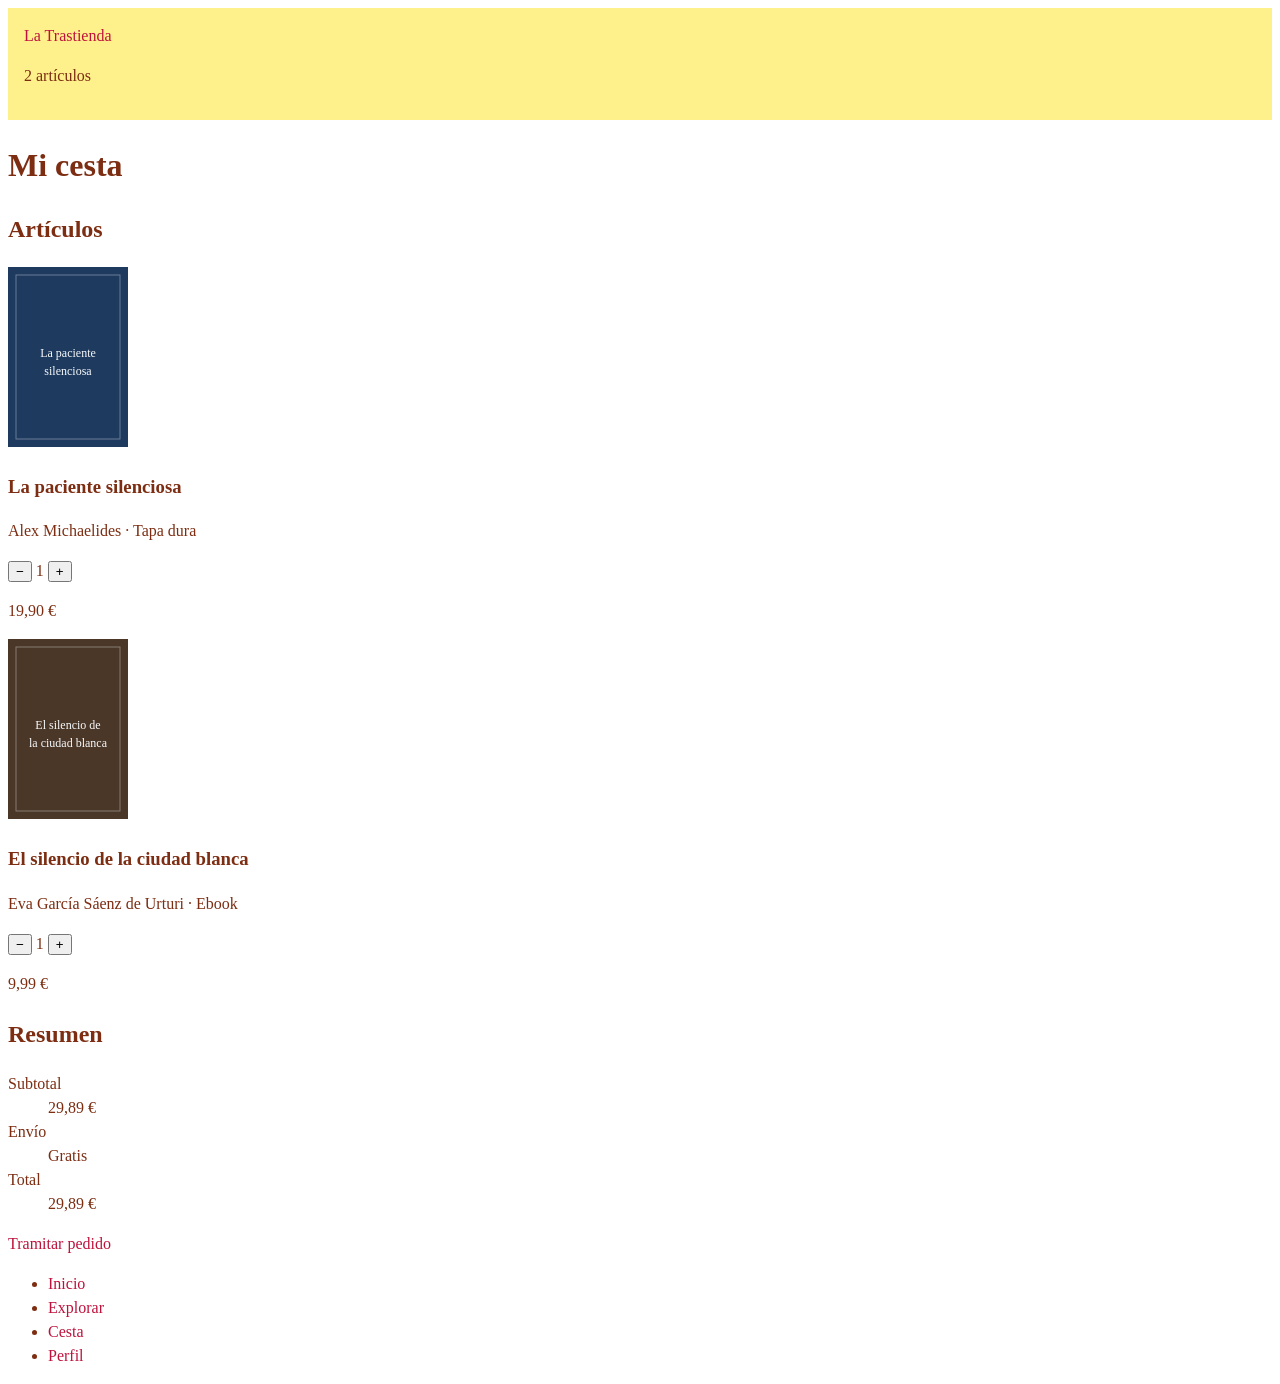
==== carrito.html @ 752e3ae5 "S1: Entorno, estructura semántica de Home y Carrito, y primeros estilos" ====
<!DOCTYPE html>
<html lang="es">
<head>
  <meta charset="UTF-8">
  <meta name="viewport" content="width=device-width, initial-scale=1.0">
  <title>Mi cesta · La Trastienda</title>
  <link rel="stylesheet" href="css/estilos.css">
</head>
<body>
  <header>
    <a href="index.html">La Trastienda</a>
    <p>2 artículos</p>
  </header>

  <main>
    <h1>Mi cesta</h1>

    <section>
      <h2>Artículos</h2>

      <article>
        <img src="img/paciente-silenciosa.svg" alt="Portada de La paciente silenciosa" width="120" height="180">
        <h3>La paciente silenciosa</h3>
        <p>Alex Michaelides · Tapa dura</p>
        <p>
          <button type="button" aria-label="Quitar un ejemplar de La paciente silenciosa">−</button>
          <span>1</span>
          <button type="button" aria-label="Añadir un ejemplar de La paciente silenciosa">+</button>
        </p>
        <p>19,90 €</p>
      </article>

      <article>
        <img src="img/silencio-ciudad-blanca.svg" alt="Portada de El silencio de la ciudad blanca" width="120" height="180">
        <h3>El silencio de la ciudad blanca</h3>
        <p>Eva García Sáenz de Urturi · Ebook</p>
        <p>
          <button type="button" aria-label="Quitar un ejemplar de El silencio de la ciudad blanca">−</button>
          <span>1</span>
          <button type="button" aria-label="Añadir un ejemplar de El silencio de la ciudad blanca">+</button>
        </p>
        <p>9,99 €</p>
      </article>
    </section>

    <section>
      <h2>Resumen</h2>
      <dl>
        <div>
          <dt>Subtotal</dt>
          <dd>29,89 €</dd>
        </div>
        <div>
          <dt>Envío</dt>
          <dd>Gratis</dd>
        </div>
        <div>
          <dt>Total</dt>
          <dd>29,89 €</dd>
        </div>
      </dl>
      <a href="pago.html">Tramitar pedido</a>
    </section>
  </main>

  <nav aria-label="Secciones de la app">
    <ul>
      <li><a href="index.html">Inicio</a></li>
      <li><a href="explorar.html">Explorar</a></li>
      <li><a href="carrito.html" aria-current="page">Cesta</a></li>
      <li><a href="perfil.html">Perfil</a></li>
    </ul>
  </nav>
</body>
</html>
---- css/estilos.css ----
body {
  font-family: Georgia, "Times New Roman", serif;
  color: #7c2d12; /* Marrón cálido / editorial */
  line-height: 1.5;
}

header {
  background-color: #fef08a; /* Amarillo suave: se nota al instante en el proyector */
  padding: 1rem;
}

a {
  color: #be123c; /* Granate / carmesí para enlaces */
  text-decoration: none;
}
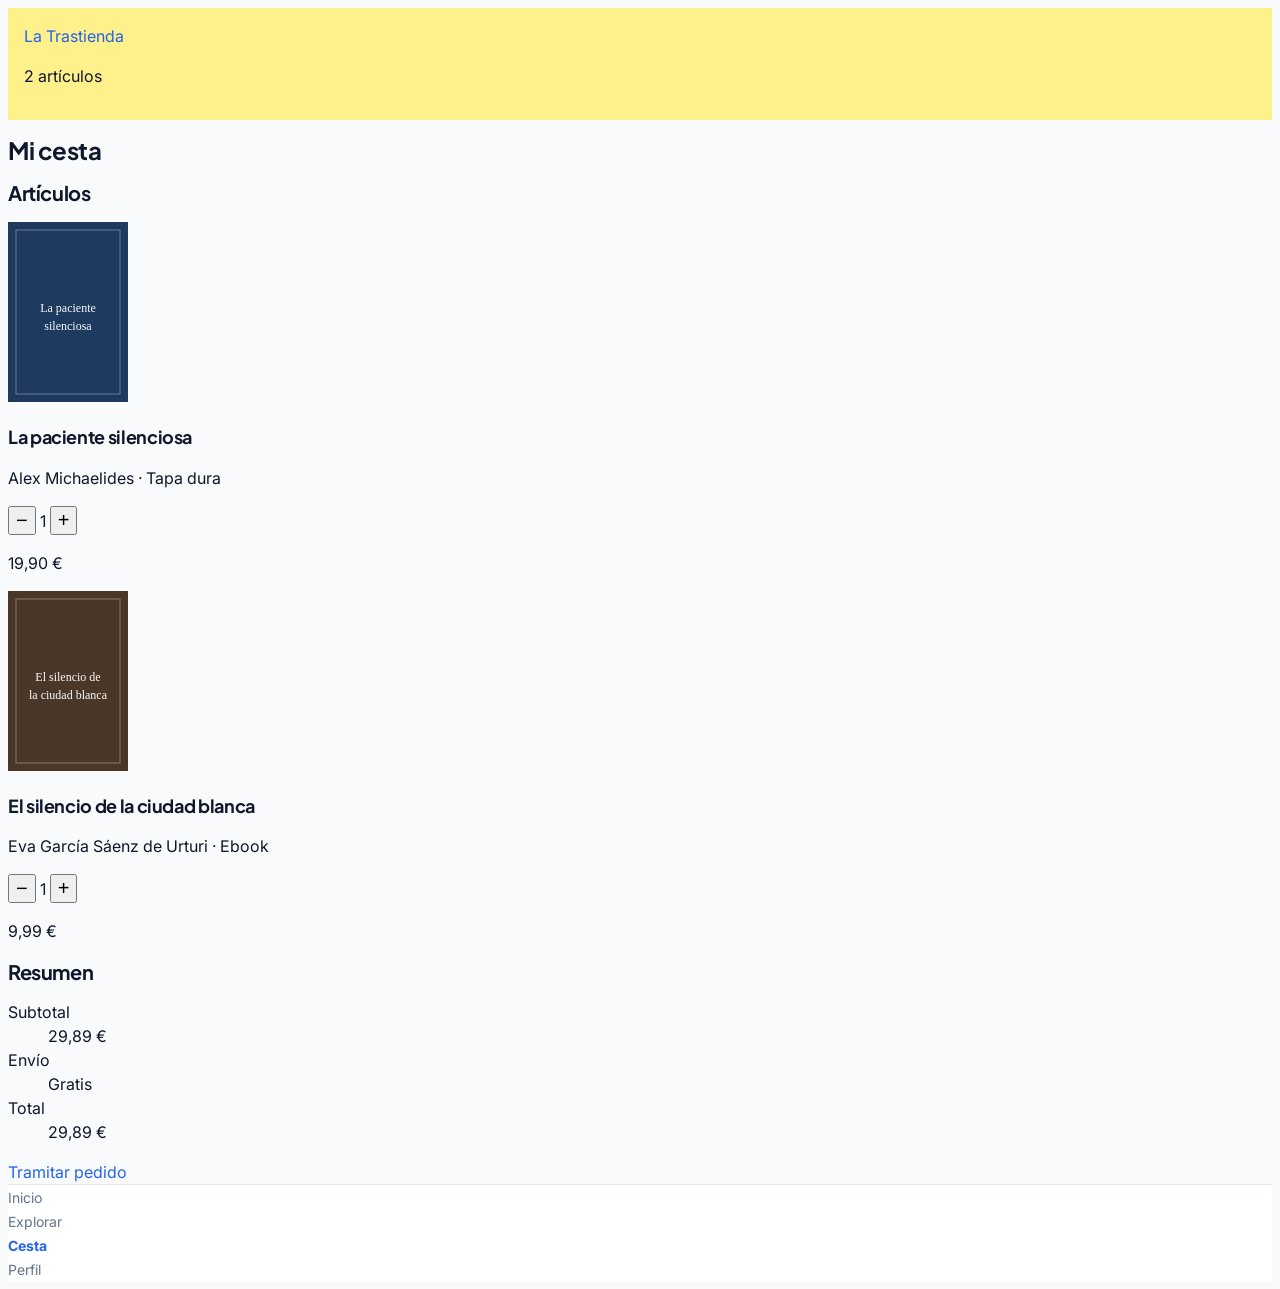
==== commit 9ffdb25d: "S5: Cierre Bloque 4.1" ====
--- a/carrito.html
+++ b/carrito.html
@@ -4,6 +4,10 @@
   <meta charset="UTF-8">
   <meta name="viewport" content="width=device-width, initial-scale=1.0">
   <title>Mi cesta · La Trastienda</title>
+  <!-- Fuentes de Google Fonts: Inter y Plus Jakarta Sans -->
+  <link rel="preconnect" href="https://fonts.googleapis.com">
+  <link rel="preconnect" href="https://fonts.gstatic.com" crossorigin>
+  <link href="https://fonts.googleapis.com/css2?family=Inter:wght@400;500;600;700&family=Plus+Jakarta+Sans:wght@600;700&display=swap" rel="stylesheet">
   <link rel="stylesheet" href="css/estilos.css">
 </head>
 <body>
--- a/css/estilos.css
+++ b/css/estilos.css
@@ -1,15 +1,188 @@
+/* ==========================================================================
+   1. Tokens de diseño en :root y variables semánticas
+   ========================================================================== */
+:root {
+  /* --- Tipografía y Escala Tipográfica (Figma) --- */
+  --font-body: 'Inter', system-ui, sans-serif;
+  --font-display: 'Plus Jakarta Sans', system-ui, sans-serif;
+
+  --text-xs:   0.75rem;   /* Caption (12 px) */
+  --text-sm:   0.875rem;  /* Body Small (14 px) */
+  --text-base: 1rem;      /* Body (16 px) */
+  --text-lg:   1.125rem;  /* H3 (18 px) */
+  --text-xl:   1.25rem;   /* H2 (20 px) */
+  --text-2xl:  1.5rem;    /* H1 (24 px) */
+  --text-3xl:  1.875rem;  /* Display (30 px) */
+
+  /* --- Escala primaria (Figma) --- */
+  --color-primary-50:  #eff6ff;
+  --color-primary-100: #dbeafe;
+  --color-primary-200: #bfdbfe;
+  --color-primary-300: #93c5fd;
+  --color-primary-400: #60a5fa;
+  --color-primary-500: #2563eb; /* Color principal de marca */
+  --color-primary-600: #1d4ed8; /* Hover */
+  --color-primary-700: #1d40af; /* Active / Focus */
+  --color-primary-800: #1e3a8a;
+  --color-primary-900: #172554;
+
+  /* --- Escala neutra (Figma) --- */
+  --color-neutral-50:  #f8fafc; /* Fondos de pantalla */
+  --color-neutral-100: #f1f5f9; /* Superficies */
+  --color-neutral-200: #e2e8f0; /* Bordes y separadores */
+  --color-neutral-300: #cbd5e1;
+  --color-neutral-400: #94a3b8;
+  --color-neutral-500: #64748b; /* Textos secundarios y autor */
+  --color-neutral-600: #475569;
+  --color-neutral-700: #334155;
+  --color-neutral-800: #1e293b;
+  --color-neutral-900: #0f172a; /* Titulares y texto principal */
+
+  /* --- Mapeo semántico --- */
+  --bg-page:        var(--color-neutral-50);
+  --bg-card:        #ffffff;
+  --text-main:      var(--color-neutral-900);
+  --text-muted:     var(--color-neutral-500);
+  --border-subtle:  var(--color-neutral-200);
+  --brand:          var(--color-primary-500);
+  --brand-hover:    var(--color-primary-600);
+
+  /* --- Experimento con oklch(): badge de acento --- */
+  --color-accent-oklch: oklch(0.65 0.20 260);
+}
+
+/* ==========================================================================
+   2. Estilos base y tipografía
+   ========================================================================== */
 body {
-  font-family: Georgia, "Times New Roman", serif;
-  color: #7c2d12; /* Marrón cálido / editorial */
+  font-family: var(--font-body);
+  font-size: var(--text-base);
   line-height: 1.5;
+  color: var(--text-main);
+  background-color: var(--bg-page);
+  min-height: 100dvh; /* Altura móvil completa */
+}
+
+h1, h2, h3 {
+  font-family: var(--font-display);
+  line-height: 1.2;
+  letter-spacing: -0.02em;
+}
+
+h1 {
+  font-size: var(--text-2xl);
+}
+
+h2 {
+  font-size: var(--text-xl);
+}
+
+h3 {
+  font-size: var(--text-lg);
+}
+
+p {
+  max-width: 65ch; /* Longitud de lectura ergonómica */
 }
 
 header {
-  background-color: #fef08a; /* Amarillo suave: se nota al instante en el proyector */
+  background-color: #fef08a; /* Amarillo suave para pruebas */
   padding: 1rem;
 }
 
 a {
-  color: #be123c; /* Granate / carmesí para enlaces */
+  color: var(--brand);
   text-decoration: none;
 }
+
+/* ==========================================================================
+   3. Barra de navegación con anidamiento nativo
+   ========================================================================== */
+nav {
+  background-color: var(--bg-card);
+  border-top: 1px solid var(--border-subtle);
+
+  ul {
+    list-style: none;
+    padding: 0;
+    margin: 0;
+  }
+
+  a {
+    color: var(--text-muted);
+    font-size: var(--text-sm);
+    text-decoration: none;
+
+    &[aria-current="page"] {
+      color: var(--brand);
+      font-weight: 700;
+    }
+
+    &:hover {
+      color: var(--text-main);
+    }
+
+    &:focus-visible {
+      outline: 2px solid var(--brand);
+      outline-offset: 2px;
+    }
+  }
+}
+
+/* ==========================================================================
+   4. Tarjeta (article.card) con anidamiento nativo y tokens semánticos
+   ========================================================================== */
+article.card {
+  background-color: var(--bg-card);
+  border: 1px solid var(--border-subtle);
+
+  h3 {
+    color: var(--text-main);
+
+    a {
+      color: inherit;
+      text-decoration: none;
+    }
+  }
+
+  p {
+    font-size: var(--text-sm);
+    color: var(--text-muted);
+  }
+
+  button {
+    font-size: var(--text-sm);
+    background-color: var(--brand);
+    color: #ffffff;
+    border: none;
+    cursor: pointer;
+
+    &:hover {
+      background-color: var(--brand-hover);
+    }
+  }
+
+  .badge {
+    font-size: var(--text-xs);
+    background-color: var(--color-accent-oklch);
+    color: #ffffff;
+
+    &:empty {
+      display: none;
+    }
+  }
+
+  &:has(.badge:not(:empty)) {
+    border-color: var(--brand);
+  }
+}
+
+h2 + .card {
+  border-top: 2px solid var(--brand);
+}
+
+/* 5. Botones de solo icono */
+button[aria-label] {
+  font-size: 1.25rem;
+  cursor: pointer;
+}
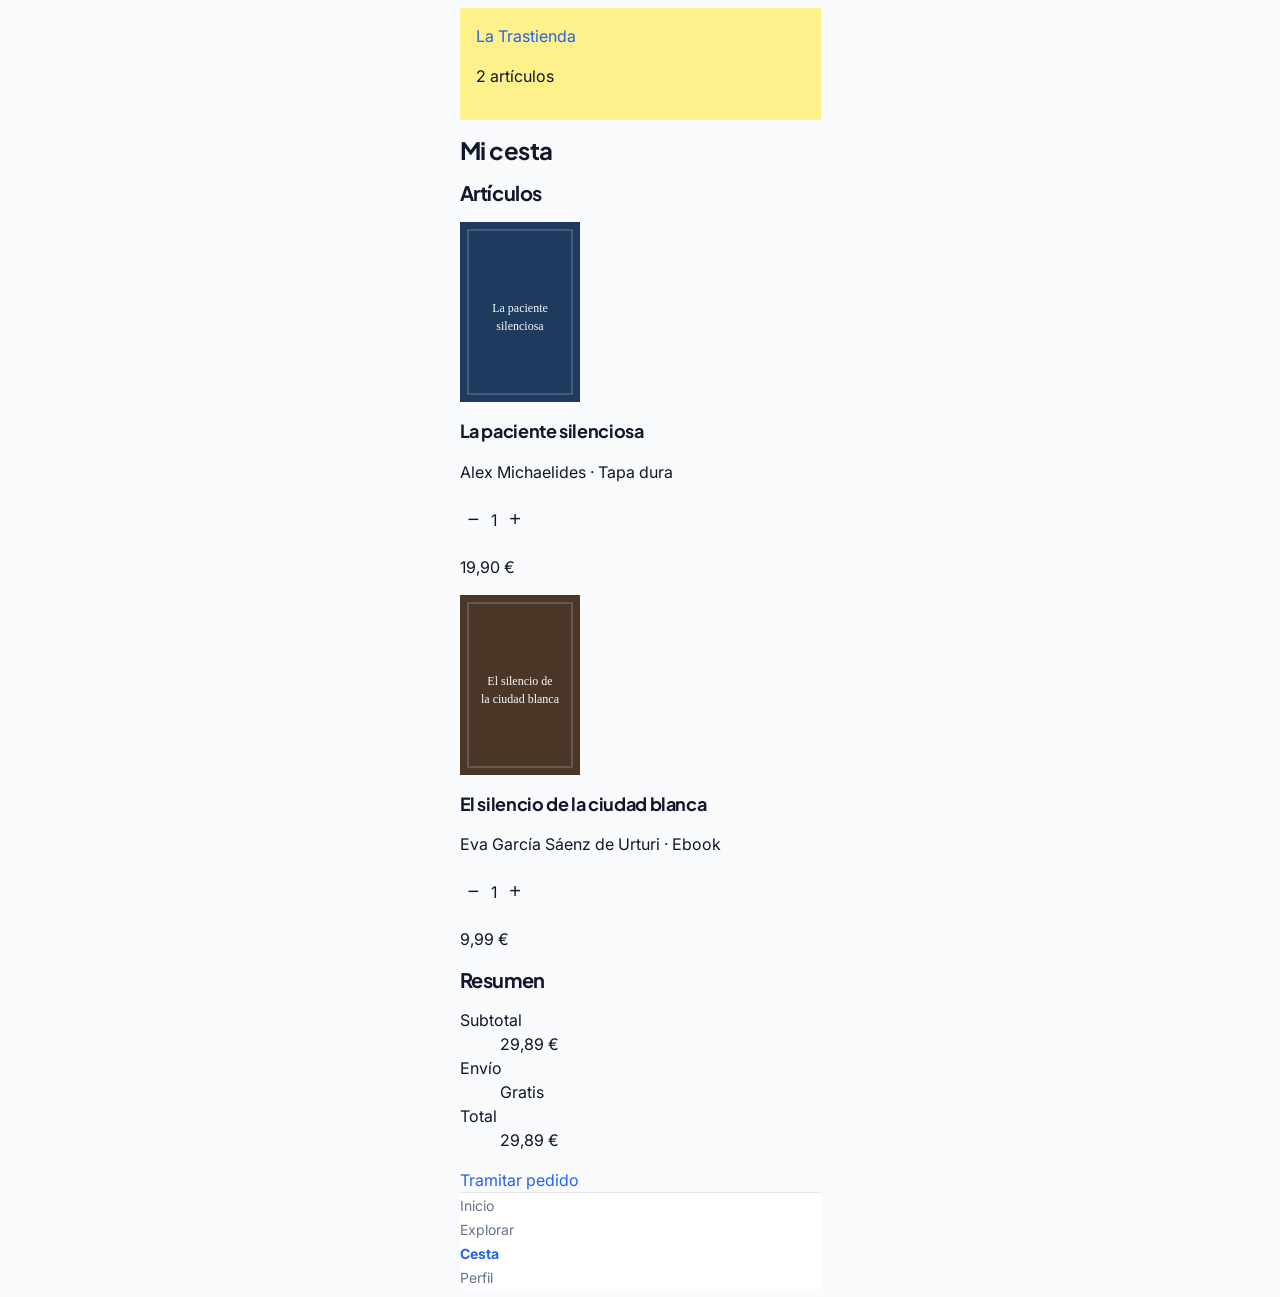
==== commit ac0daf22: "S7: Ejercicio propuesto 8 - Fondos, bordes, sombras e imágenes" ====
--- a/carrito.html
+++ b/carrito.html
@@ -23,7 +23,7 @@
       <h2>Artículos</h2>
 
       <article>
-        <img src="img/paciente-silenciosa.svg" alt="Portada de La paciente silenciosa" width="120" height="180">
+        <img class="card-cover" src="img/paciente-silenciosa.svg" alt="Portada de La paciente silenciosa" width="120" height="180">
         <h3>La paciente silenciosa</h3>
         <p>Alex Michaelides · Tapa dura</p>
         <p>
@@ -35,7 +35,7 @@
       </article>
 
       <article>
-        <img src="img/silencio-ciudad-blanca.svg" alt="Portada de El silencio de la ciudad blanca" width="120" height="180">
+        <img class="card-cover" src="img/silencio-ciudad-blanca.svg" alt="Portada de El silencio de la ciudad blanca" width="120" height="180">
         <h3>El silencio de la ciudad blanca</h3>
         <p>Eva García Sáenz de Urturi · Ebook</p>
         <p>
--- a/css/estilos.css
+++ b/css/estilos.css
@@ -3,19 +3,19 @@
    ========================================================================== */
 :root {
   /* --- Tipografía y Escala Tipográfica (Figma) --- */
-  --font-body: 'Inter', system-ui, sans-serif;
-  --font-display: 'Plus Jakarta Sans', system-ui, sans-serif;
-
-  --text-xs:   0.75rem;   /* Caption (12 px) */
-  --text-sm:   0.875rem;  /* Body Small (14 px) */
-  --text-base: 1rem;      /* Body (16 px) */
-  --text-lg:   1.125rem;  /* H3 (18 px) */
-  --text-xl:   1.25rem;   /* H2 (20 px) */
-  --text-2xl:  1.5rem;    /* H1 (24 px) */
-  --text-3xl:  1.875rem;  /* Display (30 px) */
+  --font-body: "Inter", system-ui, sans-serif;
+  --font-display: "Plus Jakarta Sans", system-ui, sans-serif;
+
+  --text-xs: 0.75rem; /* Caption (12 px) */
+  --text-sm: 0.875rem; /* Body Small (14 px) */
+  --text-base: 1rem; /* Body (16 px) */
+  --text-lg: 1.125rem; /* H3 (18 px) */
+  --text-xl: 1.25rem; /* H2 (20 px) */
+  --text-2xl: 1.5rem; /* H1 (24 px) */
+  --text-3xl: 1.875rem; /* Display (30 px) */
 
   /* --- Escala primaria (Figma) --- */
-  --color-primary-50:  #eff6ff;
+  --color-primary-50: #eff6ff;
   --color-primary-100: #dbeafe;
   --color-primary-200: #bfdbfe;
   --color-primary-300: #93c5fd;
@@ -27,7 +27,7 @@
   --color-primary-900: #172554;
 
   /* --- Escala neutra (Figma) --- */
-  --color-neutral-50:  #f8fafc; /* Fondos de pantalla */
+  --color-neutral-50: #f8fafc; /* Fondos de pantalla */
   --color-neutral-100: #f1f5f9; /* Superficies */
   --color-neutral-200: #e2e8f0; /* Bordes y separadores */
   --color-neutral-300: #cbd5e1;
@@ -39,21 +39,40 @@
   --color-neutral-900: #0f172a; /* Titulares y texto principal */
 
   /* --- Mapeo semántico --- */
-  --bg-page:        var(--color-neutral-50);
-  --bg-card:        #ffffff;
-  --text-main:      var(--color-neutral-900);
-  --text-muted:     var(--color-neutral-500);
-  --border-subtle:  var(--color-neutral-200);
-  --brand:          var(--color-primary-500);
-  --brand-hover:    var(--color-primary-600);
+  --bg-page: var(--color-neutral-50);
+  --bg-surface: #ffffff;
+  --text-main: var(--color-neutral-900);
+  --text-muted: var(--color-neutral-500);
+  --border-subtle: var(--color-neutral-200);
+  --brand: var(--color-primary-500);
+  --brand-hover: var(--color-primary-600);
 
   /* --- Experimento con oklch(): badge de acento --- */
-  --color-accent-oklch: oklch(0.65 0.20 260);
+  --color-accent-oklch: oklch(0.50 0.2 260);
+
+  /* Radios de esquina */
+  --radius-md: 8px;
+  --radius-lg: 12px;
+
+  /* Sombras de elevación */
+  --shadow-sm: 0 1px 2px 0 rgb(0 0 0 / 0.05);
+  --shadow-md: 0 4px 6px -1px rgb(0 0 0 / 0.1), 0 2px 4px -2px rgb(0 0 0 / 0.1);
+  --shadow-lg: 0 10px 15px -3px rgb(0 0 0 / 0.1), 0 4px 6px -4px rgb(0 0 0 / 0.1);
 }
 
 /* ==========================================================================
    2. Estilos base y tipografía
    ========================================================================== */
+*,*::before,*::after {
+  box-sizing: border-box;
+}
+
+img, picture, svg { 
+  max-width: 100%; 
+  height: auto; 
+  display: block; 
+}
+
 body {
   font-family: var(--font-body);
   font-size: var(--text-base);
@@ -61,9 +80,14 @@
   color: var(--text-main);
   background-color: var(--bg-page);
   min-height: 100dvh; /* Altura móvil completa */
-}
-
-h1, h2, h3 {
+  max-width: 393px; /* Ancho máximo de diseño (Figma) */
+  margin-inline: auto; /* Centrado horizontal */
+  padding: 0 1rem; /* padding lateral de 16px */
+}
+
+h1,
+h2,
+h3 {
   font-family: var(--font-display);
   line-height: 1.2;
   letter-spacing: -0.02em;
@@ -99,7 +123,7 @@
    3. Barra de navegación con anidamiento nativo
    ========================================================================== */
 nav {
-  background-color: var(--bg-card);
+  background-color: var(--bg-surface);
   border-top: 1px solid var(--border-subtle);
 
   ul {
@@ -130,13 +154,30 @@
 }
 
 /* ==========================================================================
-   4. Tarjeta (article.card) con anidamiento nativo y tokens semánticos
-   ========================================================================== */
-article.card {
-  background-color: var(--bg-card);
+   4. Tarjeta (.card) con anidamiento nativo y tokens semánticos
+   ========================================================================== */
+.card {
+  background-color: var(--bg-surface);
   border: 1px solid var(--border-subtle);
-
-  h3 {
+  border-radius: var(--radius-lg);
+  overflow: hidden;
+  padding: 1rem;
+  margin-block-end: 1rem;
+  box-shadow: var(--shadow-sm);
+
+  &:hover {
+    box-shadow: var(--shadow-md);
+  }
+
+  .card-cover {
+    width: 120px;
+    aspect-ratio: 2 / 3;
+    object-fit: cover;
+    object-position: center top;
+    background-color: var(--color-neutral-100);
+  }
+
+  .card-title {
     color: var(--text-main);
 
     a {
@@ -145,9 +186,15 @@
     }
   }
 
-  p {
+  .card-author {
     font-size: var(--text-sm);
     color: var(--text-muted);
+  }
+
+  .card-price {
+    font-size: var(--text-base);
+    font-weight: 700;
+    color: var(--brand);
   }
 
   button {
@@ -155,17 +202,30 @@
     background-color: var(--brand);
     color: #ffffff;
     border: none;
+    border-radius: var(--radius-md);
     cursor: pointer;
+    display: inline-block;
+    padding: 0.75rem 1rem; /*padding vertical y horizontal que garantice un área táctil mínima de 44 px de altura para dedos en móviles*/
+    min-height: 44px;
 
     &:hover {
       background-color: var(--brand-hover);
     }
+
+    &:focus-visible {
+      outline: 2px solid var(--brand);
+      outline-offset: 2px;
+    }
   }
 
   .badge {
     font-size: var(--text-xs);
-    background-color: var(--color-accent-oklch);
+    background-image: linear-gradient(to right, var(--color-accent-oklch), var(--brand));
     color: #ffffff;
+    border-radius: 9999px; /* Pill shape */
+    display: inline-block;
+    padding: 0.25rem 0.75rem;
+    margin-block-end: 0.5rem;
 
     &:empty {
       display: none;
@@ -181,8 +241,30 @@
   border-top: 2px solid var(--brand);
 }
 
-/* 5. Botones de solo icono */
+/* 5. Iconos y botones de solo icono */
+.icon {
+  display: inline-block;
+  width: 1.25rem;
+  height: 1.25rem;
+  vertical-align: middle;
+}
+
 button[aria-label] {
   font-size: 1.25rem;
   cursor: pointer;
-}
+  background: transparent;
+  border: 0;
+  color: var(--text-main);
+  padding: 0.5rem;
+  border-radius: var(--radius-md);
+
+  &:hover {
+    color: var(--brand);
+    background-color: var(--color-neutral-100);
+  }
+
+  &:focus-visible {
+    outline: 2px solid var(--brand);
+    outline-offset: 2px;
+  }
+}
